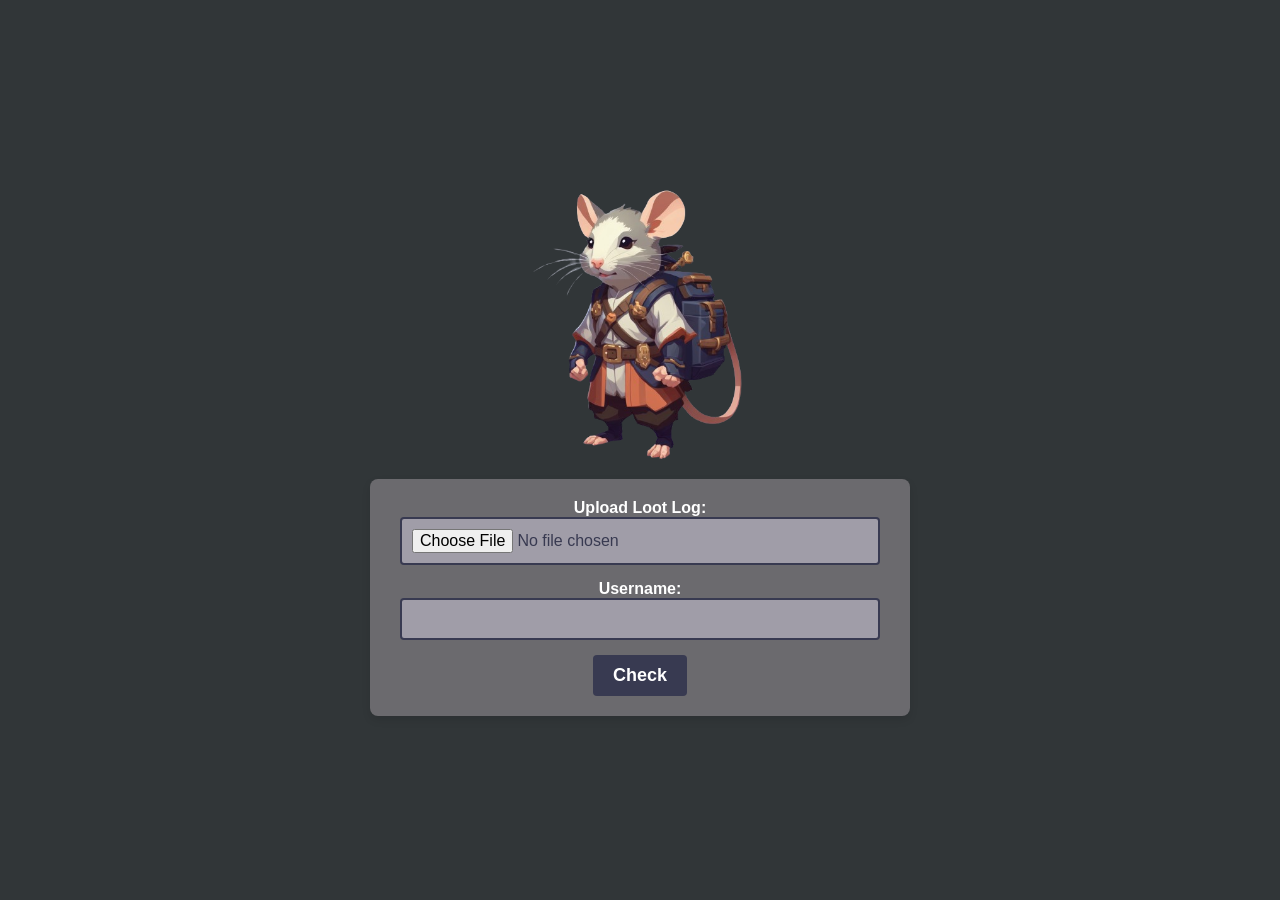
==== index.html @ 5680a7bc "color scheme" ====
<!DOCTYPE html>
<html lang="en">
<head>
    <meta charset="UTF-8">
    <meta name="viewport" content="width=device-width, initial-scale=1.0">
    <link rel="icon" type="image/png" href="favicon.png">
    <title>RegearRat</title>
    
    <style>
        body {
            font-family: 'Arial', sans-serif;
            background-color: #313638;
            color: #333;
            margin: 0;
            padding: 0;
            display: flex;
            flex-direction: column;
            align-items: center;
            justify-content: center;
            height: 100vh;
        }

        h1, label, #result {
            color: #ffffff;
            font-weight: bold;
        }

        form {
            background-color: #6B6A6E;
            padding: 20px;
            border-radius: 8px;
            box-shadow: 0 4px 8px rgba(0, 0, 0, 0.1);
            margin-bottom: 20px;
            width: 500px;
            text-align: center;
        }

        input {
            width: calc(100% - 20px); /* Adjust the width */
            padding: 10px;
            margin-bottom: 15px;
            box-sizing: border-box;
            border: 2px solid #383a51;
            border-radius: 4px;
            font-size: 16px;
            color: #383a51;
            background-color: #A09DA8;
            transition: border-color 0.3s;
        }

        input:focus {
            border-color: #383a51;
        }

        button {
            background-color: #383a51;
            color: #fff;
            padding: 10px 20px;
            border: none;
            border-radius: 4px;
            cursor: pointer;
            font-size: 18px;
            font-weight: bold;
        }

        button:hover {
            background-color: #252525;
        }

        #result {
            display: flex;
            flex-wrap: wrap;
            justify-content: center;
        }

        .item-row {
            display: flex;
            align-items: center;
            margin: 10px;
        }

        .item-row p {
            margin: 0;
            padding: 10px;
            text-align: center;
        }

        .item-row img {
            max-width: 100px;
            max-height: 100px;
            margin-right: 10px;
        }
    </style>
</head>
<body>

    <img src="rat.png" alt="RegearRat Logo" style="max-width: 35%; height: 35%;">

    <form id="fileForm">
        <label for="file">Upload Loot Log:</label>
        <input type="file" id="file" name="file" accept=".txt" required>

        <label for="playerFilter">Username:</label>
        <input type="text" id="playerFilter" name="playerFilter" required>

        <button type="button" onclick="analyzeFile()">Check</button>
    </form>

    <div id="result"></div>

    <script src="script.js"></script>
</body>
</html>
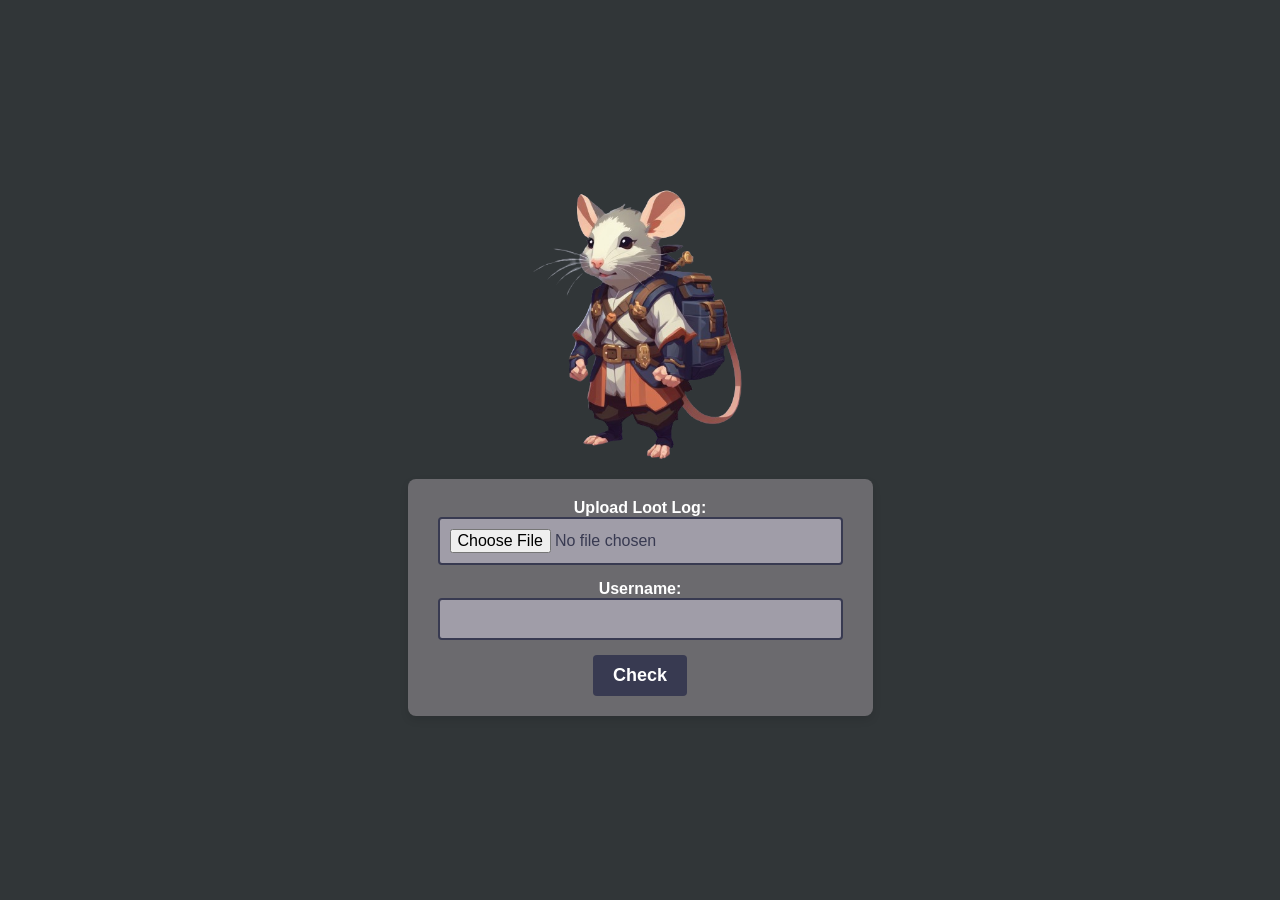
==== commit 1cc4c3d4: "sizing" ====
--- a/index.html
+++ b/index.html
@@ -31,7 +31,7 @@
             border-radius: 8px;
             box-shadow: 0 4px 8px rgba(0, 0, 0, 0.1);
             margin-bottom: 20px;
-            width: 500px;
+            width: 425px;
             text-align: center;
         }
 
@@ -94,7 +94,7 @@
 </head>
 <body>
 
-    <img src="rat.png" alt="RegearRat Logo" style="max-width: 35%; height: 35%;">
+    <img src="rat.png" alt="RegearRat Logo" style="max-width: 35%; max-height: 35%;">
 
     <form id="fileForm">
         <label for="file">Upload Loot Log:</label>
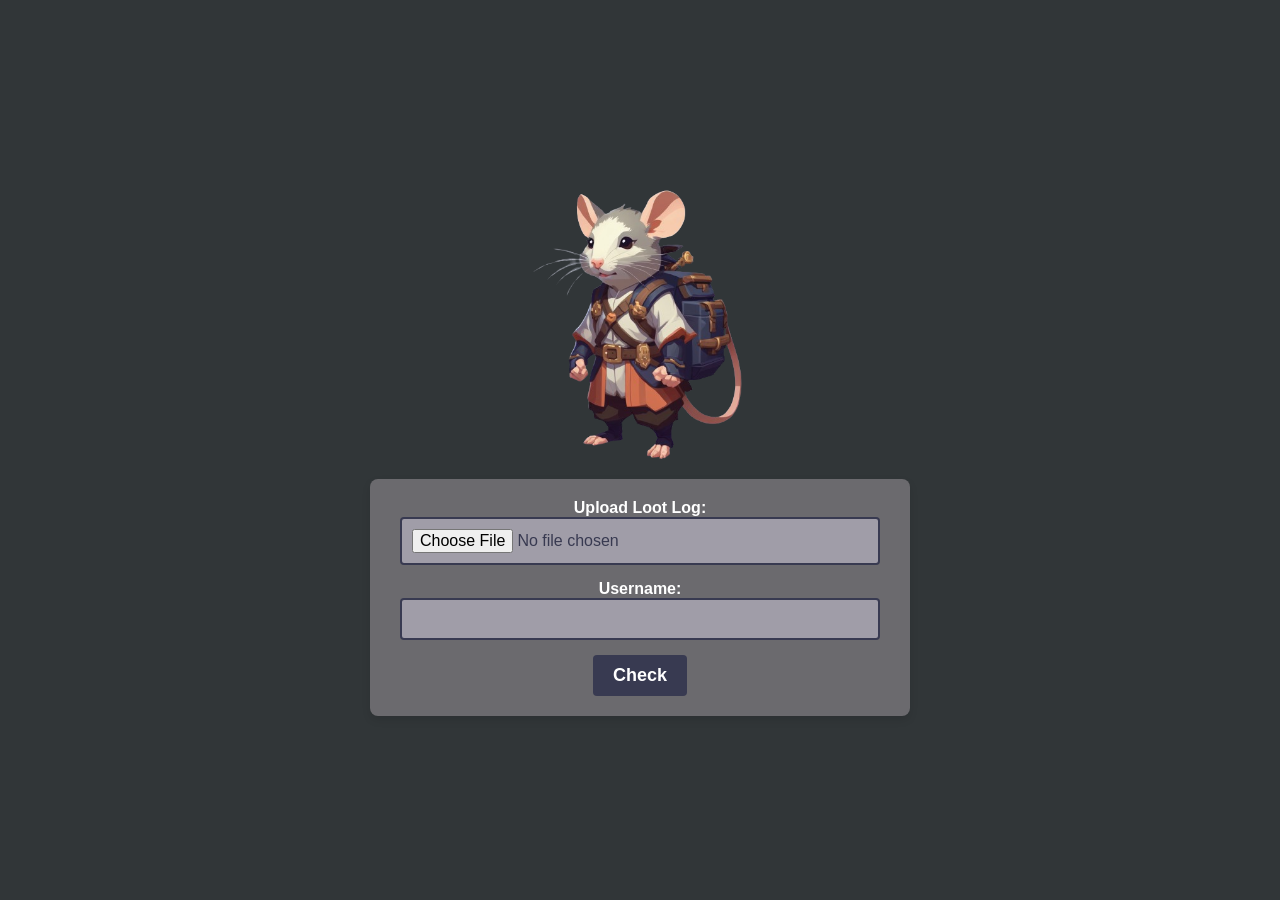
==== commit 7660ccc5: "Revert "sizing" This reverts commit 1cc4c3d4a425a699443d3a1d319d652952b0bcc8." ====
--- a/index.html
+++ b/index.html
@@ -31,7 +31,7 @@
             border-radius: 8px;
             box-shadow: 0 4px 8px rgba(0, 0, 0, 0.1);
             margin-bottom: 20px;
-            width: 425px;
+            width: 500px;
             text-align: center;
         }
 
@@ -94,7 +94,7 @@
 </head>
 <body>
 
-    <img src="rat.png" alt="RegearRat Logo" style="max-width: 35%; max-height: 35%;">
+    <img src="rat.png" alt="RegearRat Logo" style="max-width: 35%; height: 35%;">
 
     <form id="fileForm">
         <label for="file">Upload Loot Log:</label>
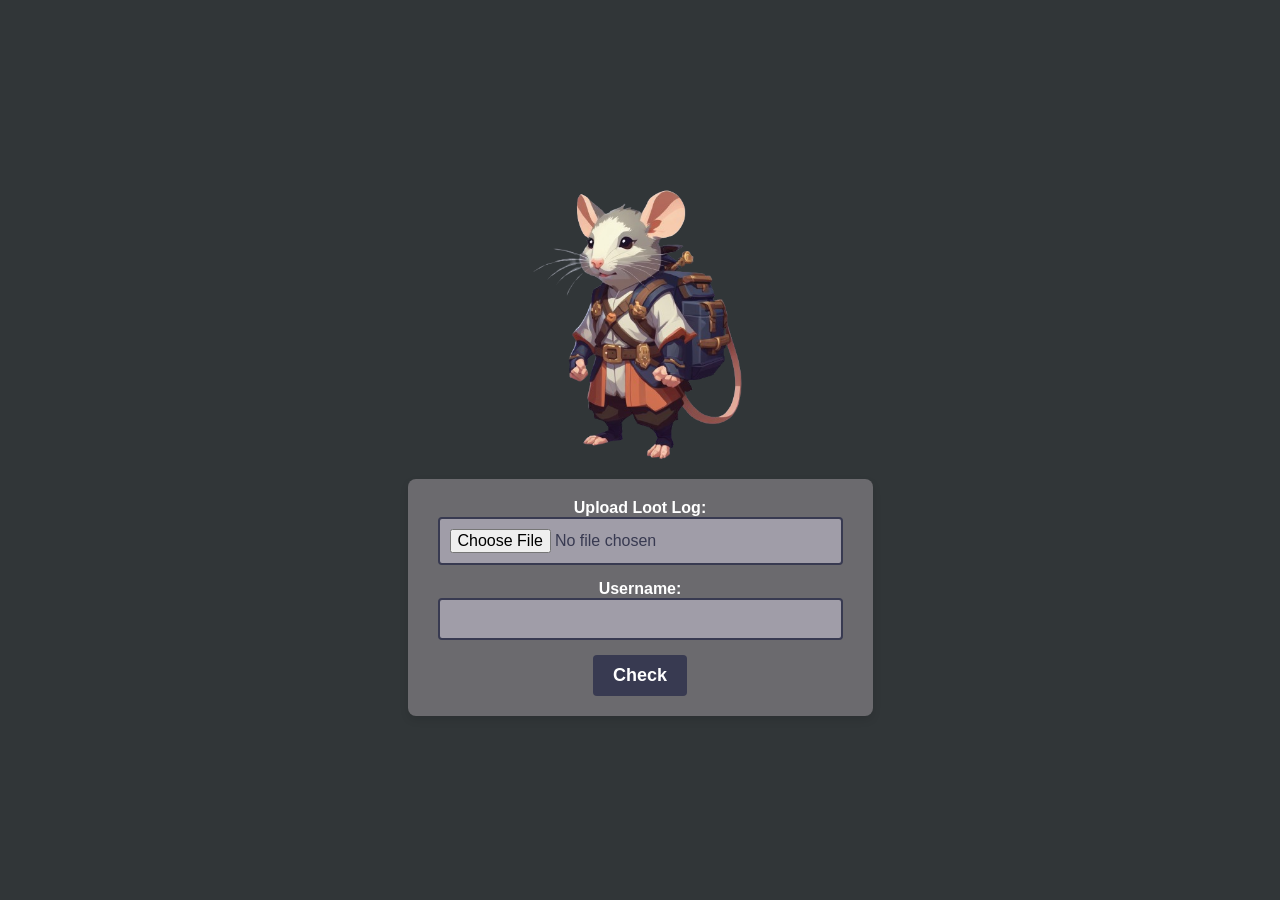
==== commit c6700c0f: "revert changes" ====
--- a/index.html
+++ b/index.html
@@ -31,7 +31,7 @@
             border-radius: 8px;
             box-shadow: 0 4px 8px rgba(0, 0, 0, 0.1);
             margin-bottom: 20px;
-            width: 500px;
+            width: 425px;
             text-align: center;
         }
 
@@ -94,7 +94,7 @@
 </head>
 <body>
 
-    <img src="rat.png" alt="RegearRat Logo" style="max-width: 35%; height: 35%;">
+    <img src="rat.png" alt="RegearRat Logo" style="max-width: 35%; max-height: 35%;">
 
     <form id="fileForm">
         <label for="file">Upload Loot Log:</label>
@@ -110,4 +110,4 @@
 
     <script src="script.js"></script>
 </body>
-</html>
+</html>
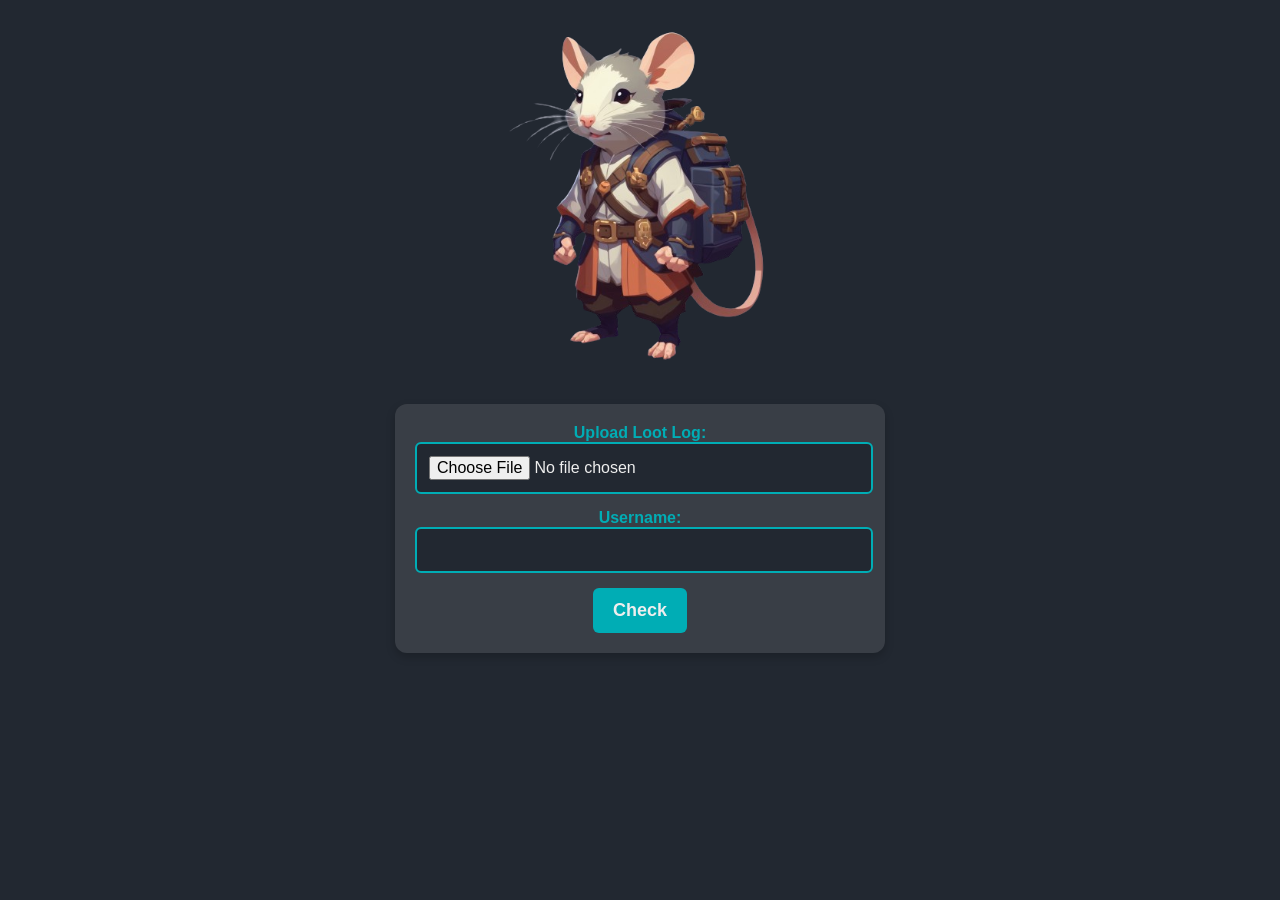
==== commit bae1d8b2: "ui update" ====
--- a/index.html
+++ b/index.html
@@ -5,96 +5,11 @@
     <meta name="viewport" content="width=device-width, initial-scale=1.0">
     <link rel="icon" type="image/png" href="favicon.png">
     <title>RegearRat</title>
-    
-    <style>
-        body {
-            font-family: 'Arial', sans-serif;
-            background-color: #313638;
-            color: #333;
-            margin: 0;
-            padding: 0;
-            display: flex;
-            flex-direction: column;
-            align-items: center;
-            justify-content: center;
-            height: 100vh;
-        }
-
-        h1, label, #result {
-            color: #ffffff;
-            font-weight: bold;
-        }
-
-        form {
-            background-color: #6B6A6E;
-            padding: 20px;
-            border-radius: 8px;
-            box-shadow: 0 4px 8px rgba(0, 0, 0, 0.1);
-            margin-bottom: 20px;
-            width: 425px;
-            text-align: center;
-        }
-
-        input {
-            width: calc(100% - 20px); /* Adjust the width */
-            padding: 10px;
-            margin-bottom: 15px;
-            box-sizing: border-box;
-            border: 2px solid #383a51;
-            border-radius: 4px;
-            font-size: 16px;
-            color: #383a51;
-            background-color: #A09DA8;
-            transition: border-color 0.3s;
-        }
-
-        input:focus {
-            border-color: #383a51;
-        }
-
-        button {
-            background-color: #383a51;
-            color: #fff;
-            padding: 10px 20px;
-            border: none;
-            border-radius: 4px;
-            cursor: pointer;
-            font-size: 18px;
-            font-weight: bold;
-        }
-
-        button:hover {
-            background-color: #252525;
-        }
-
-        #result {
-            display: flex;
-            flex-wrap: wrap;
-            justify-content: center;
-        }
-
-        .item-row {
-            display: flex;
-            align-items: center;
-            margin: 10px;
-        }
-
-        .item-row p {
-            margin: 0;
-            padding: 10px;
-            text-align: center;
-        }
-
-        .item-row img {
-            max-width: 100px;
-            max-height: 100px;
-            margin-right: 10px;
-        }
-    </style>
+    <link rel="stylesheet" href="style.css">
 </head>
 <body>
 
-    <img src="rat.png" alt="RegearRat Logo" style="max-width: 35%; max-height: 35%;">
+    <img src="rat.png" alt="RegearRat Logo" style="max-width: 30%;">
 
     <form id="fileForm">
         <label for="file">Upload Loot Log:</label>
@@ -110,4 +25,4 @@
 
     <script src="script.js"></script>
 </body>
-</html>+</html>
--- a/style.css
+++ b/style.css
@@ -0,0 +1,134 @@
+body {
+    font-family: 'Poppins', sans-serif;
+    background-color: #222831;
+    color: #eeeeee;
+    margin: 0;
+    padding: 0;
+    display: flex;
+    flex-direction: column;
+    align-items: center;
+    justify-content: flex-start;
+    min-height: 100vh;
+    overflow-x: hidden;
+}
+
+h1, label {
+    color: #00adb5;
+    font-weight: bold;
+}
+
+form {
+    background-color: #393e46;
+    padding: 20px;
+    border-radius: 12px;
+    box-shadow: 0 4px 10px rgba(0, 0, 0, 0.2);
+    margin-bottom: 20px;
+    width: 450px;
+    text-align: center;
+    transition: 0.3s ease-in-out;
+}
+
+form:hover {
+    box-shadow: 0 6px 15px rgba(0, 0, 0, 0.3);
+}
+
+input {
+    width: calc(100% - 20px);
+    padding: 12px;
+    margin-bottom: 15px;
+    border: 2px solid #00adb5;
+    border-radius: 6px;
+    font-size: 16px;
+    color: #eeeeee;
+    background-color: #222831;
+    transition: border-color 0.3s, box-shadow 0.3s;
+}
+
+input:focus {
+    border-color: #00fff5;
+    box-shadow: 0 0 8px rgba(0, 255, 245, 0.7);
+}
+
+button {
+    background-color: #00adb5;
+    color: #eeeeee;
+    padding: 12px 20px;
+    border: none;
+    border-radius: 6px;
+    cursor: pointer;
+    font-size: 18px;
+    font-weight: bold;
+    transition: background-color 0.3s, transform 0.2s;
+}
+
+button:hover {
+    background-color: #007b83;
+    transform: scale(1.05);
+}
+
+#result {
+    display: flex;
+    flex-wrap: wrap;
+    justify-content: center;
+    margin-top: 20px;
+    padding-bottom: 50px;
+}
+
+.item-row {
+    display: flex;
+    align-items: center;
+    margin: 10px;
+}
+
+.item-row p {
+    margin: 0;
+    padding: 10px;
+    text-align: center;
+}
+
+.item-row img {
+    max-width: 100px;
+    max-height: 100px;
+    margin-right: 10px;
+}
+
+/* Ensures the rat image is always visible */
+img[alt="RegearRat Logo"] {
+    max-width: 30%;
+    margin-bottom: 20px;
+}
+#result {
+    display: flex;
+    flex-direction: column;
+    align-items: center;
+    margin-top: 20px;
+    padding-bottom: 50px;
+}
+
+.loot-entry {
+    background: #393e46;
+    padding: 15px;
+    margin: 10px;
+    border-radius: 8px;
+    box-shadow: 0 4px 10px rgba(0, 0, 0, 0.2);
+    text-align: center;
+    width: 60%;
+}
+
+.loot-entry p {
+    font-size: 18px;
+    font-weight: bold;
+    margin-bottom: 10px;
+}
+
+.item-container {
+    display: flex;
+    flex-wrap: wrap;
+    justify-content: center;
+}
+
+.item-container img {
+    max-width: 100px;
+    max-height: 100px;
+    margin: 5px;
+}
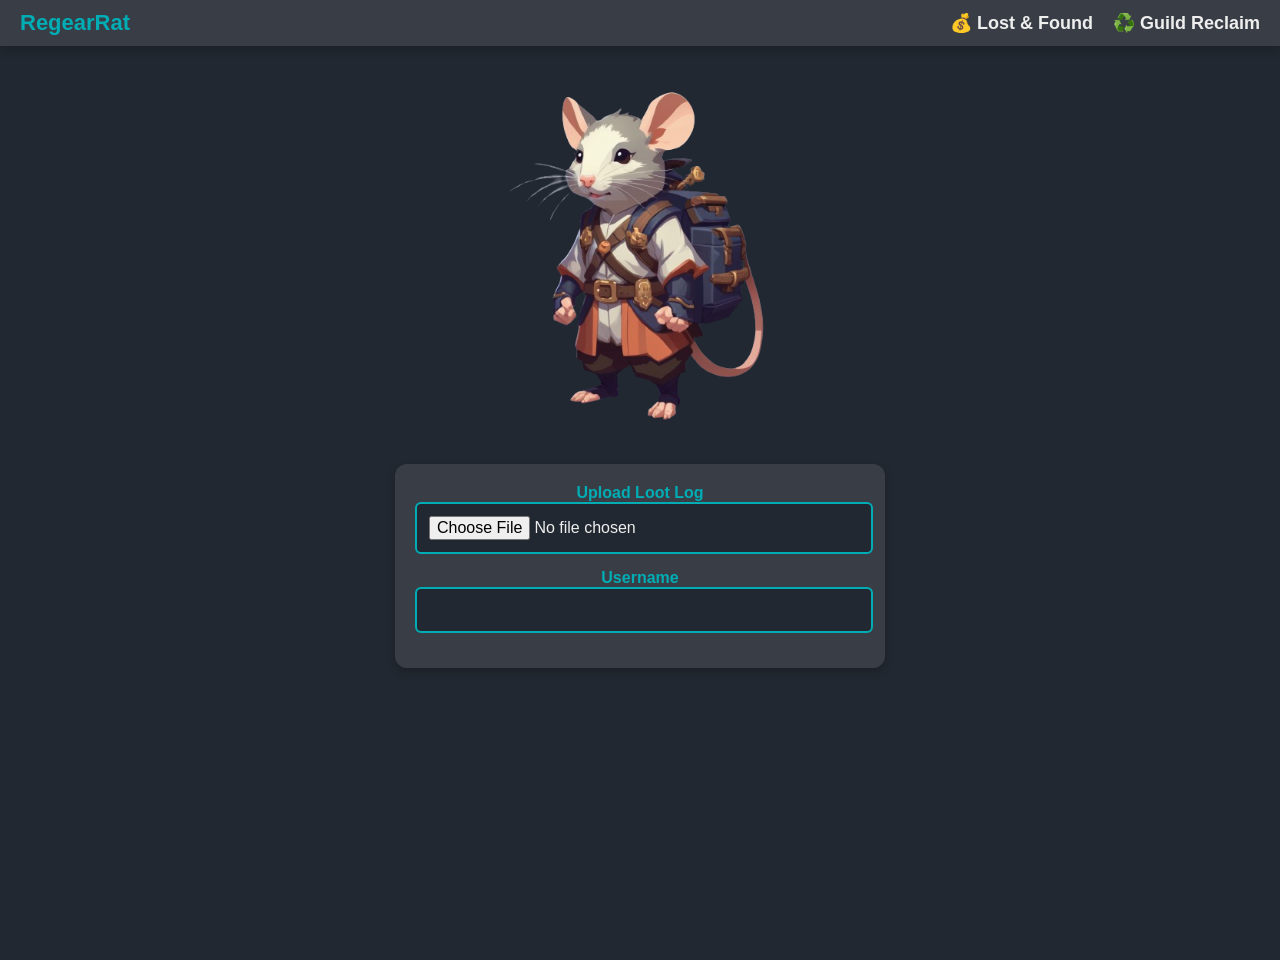
==== commit 84018290: "search function and ui update" ====
--- a/index.html
+++ b/index.html
@@ -8,17 +8,26 @@
     <link rel="stylesheet" href="style.css">
 </head>
 <body>
-
+    <nav>
+        <div class="nav-left">RegearRat</div>
+        <ul class="nav-right">
+            <li><a href="/">💰 Lost & Found</a></li>
+            <li><a href="../guildLoot/index.html">♻️ Guild Reclaim</a></li>
+        </ul>
+    </nav>
     <img src="rat.png" alt="RegearRat Logo" style="max-width: 30%;">
 
     <form id="fileForm">
-        <label for="file">Upload Loot Log:</label>
+        <label for="file">Upload Loot Log</label>
         <input type="file" id="file" name="file" accept=".txt" required>
 
-        <label for="playerFilter">Username:</label>
-        <input type="text" id="playerFilter" name="playerFilter" required>
+        <label for="playerFilter">Username</label>
+        
+        <div class="input-wrapper">
+            <input type="text" id="playerFilter" name="playerFilter" required>
+            <div id="suggestions"></div>
+        </div>
 
-        <button type="button" onclick="analyzeFile()">Check</button>
     </form>
 
     <div id="result"></div>
--- a/style.css
+++ b/style.css
@@ -1,3 +1,4 @@
+/* General Page Styling */
 body {
     font-family: 'Poppins', sans-serif;
     background-color: #222831;
@@ -10,13 +11,64 @@
     justify-content: flex-start;
     min-height: 100vh;
     overflow-x: hidden;
-}
-
+    padding-top: 60px; /* Prevents content from being hidden behind navbar */
+}
+
+/* Headings & Labels */
 h1, label {
     color: #00adb5;
     font-weight: bold;
 }
 
+/* Navbar Styling */
+nav {
+    width: 100%;
+    background-color: #393e46;
+    padding: 10px 20px;
+    position: fixed;
+    top: 0;
+    left: 0;
+    z-index: 1000;
+    display: flex;
+    justify-content: space-between;
+    align-items: center;
+    box-shadow: 0px 4px 10px rgba(0, 0, 0, 0.2);
+    box-sizing: border-box;
+    overflow-x: hidden;
+}
+
+.nav-left {
+    font-size: 22px;
+    font-weight: bold;
+    color: #00adb5;
+    white-space: nowrap;
+}
+
+.nav-right {
+    list-style: none;
+    display: flex;
+    gap: 20px;
+    margin: 0;
+    padding: 0;
+}
+
+.nav-right li {
+    display: inline;
+}
+
+.nav-right li a {
+    text-decoration: none;
+    color: #eeeeee;
+    font-size: 18px;
+    font-weight: bold;
+    transition: color 0.3s;
+}
+
+.nav-right li a:hover {
+    color: #00fff5;
+}
+
+/* Form Styling */
 form {
     background-color: #393e46;
     padding: 20px;
@@ -32,7 +84,8 @@
     box-shadow: 0 6px 15px rgba(0, 0, 0, 0.3);
 }
 
-input {
+/* Input & Dropdown Styling */
+input, select {
     width: calc(100% - 20px);
     padding: 12px;
     margin-bottom: 15px;
@@ -44,11 +97,17 @@
     transition: border-color 0.3s, box-shadow 0.3s;
 }
 
-input:focus {
+/* Ensure the guild dropdown matches the file upload width */
+#guildSelect {
+    width: 100%;
+}
+
+input:focus, select:focus {
     border-color: #00fff5;
     box-shadow: 0 0 8px rgba(0, 255, 245, 0.7);
 }
 
+/* Button Styling */
 button {
     background-color: #00adb5;
     color: #eeeeee;
@@ -66,6 +125,7 @@
     transform: scale(1.05);
 }
 
+/* Result Display */
 #result {
     display: flex;
     flex-wrap: wrap;
@@ -74,35 +134,23 @@
     padding-bottom: 50px;
 }
 
-.item-row {
-    display: flex;
-    align-items: center;
-    margin: 10px;
-}
-
-.item-row p {
-    margin: 0;
-    padding: 10px;
+/* Loot Display */
+.loot-container {
+    display: flex;
+    flex-wrap: wrap;
+    justify-content: center;
+    gap: 15px;
+    margin-top: 20px;
+}
+
+/* Loot Card */
+.loot-card {
+    background: #393e46;
+    padding: 15px;
+    border-radius: 8px;
+    box-shadow: 0 4px 10px rgba(0, 0, 0, 0.2);
     text-align: center;
-}
-
-.item-row img {
-    max-width: 100px;
-    max-height: 100px;
-    margin-right: 10px;
-}
-
-/* Ensures the rat image is always visible */
-img[alt="RegearRat Logo"] {
-    max-width: 30%;
-    margin-bottom: 20px;
-}
-#result {
-    display: flex;
-    flex-direction: column;
-    align-items: center;
-    margin-top: 20px;
-    padding-bottom: 50px;
+    width: 200px;
 }
 
 .loot-entry {
@@ -132,3 +180,84 @@
     max-height: 100px;
     margin: 5px;
 }
+
+/* Loot Info */
+.loot-info {
+    font-size: 16px;
+    display: flex;
+    align-items: center;
+    justify-content: center;
+    gap: 8px;
+}
+
+/* Loot Image */
+.loot-img {
+    max-width: 100px;
+    height: 100px;
+}
+
+/* Arrow */
+.arrow {
+    font-size: 20px;
+    color: #00adb5;
+}
+
+img[alt="RegearRat Logo"] {
+    max-width: 30%;
+    margin-bottom: 20px;
+}
+
+/* Ensure the input wrapper behaves normally */
+.input-wrapper {
+    position: relative;
+    width: 100%;
+    display: flex;
+    flex-direction: column;
+}
+
+/* Make suggestions appear in normal document flow */
+/* Autocomplete Suggestions */
+#suggestions {
+    width: 100%;
+    background: #393e46;
+    border-radius: 6px;
+    box-shadow: 0 4px 10px rgba(0, 0, 0, 0.2);
+    max-height: 200px;
+    overflow-y: auto;
+    overflow-x: hidden; /* Prevents horizontal scrollbar */
+    z-index: 1000;
+    display: none;
+    transition: opacity 0.2s ease-in-out;
+}
+
+/* Suggestion Items */
+.suggestion-item {
+    padding: 12px;
+    cursor: pointer;
+    font-size: 16px;
+    color: #eeeeee;
+    border-bottom: 1px solid rgba(255, 255, 255, 0.1);
+    background: #393e46;
+    transition: background 0.3s ease-in-out;
+    white-space: nowrap; /* Prevents text from wrapping */
+    overflow: hidden;
+    text-overflow: ellipsis; /* Adds '...' if text is too long */
+}
+
+/* Fix hover behavior so it doesn't resize */
+.suggestion-item:hover {
+    background: #00adb5;
+    color: #222831;
+}
+
+.suggestion-item:last-child {
+    border-bottom: none;
+}
+
+
+
+/* Make the list behave as a normal block object */
+#suggestions.show {
+    display: block;
+    opacity: 1;
+}
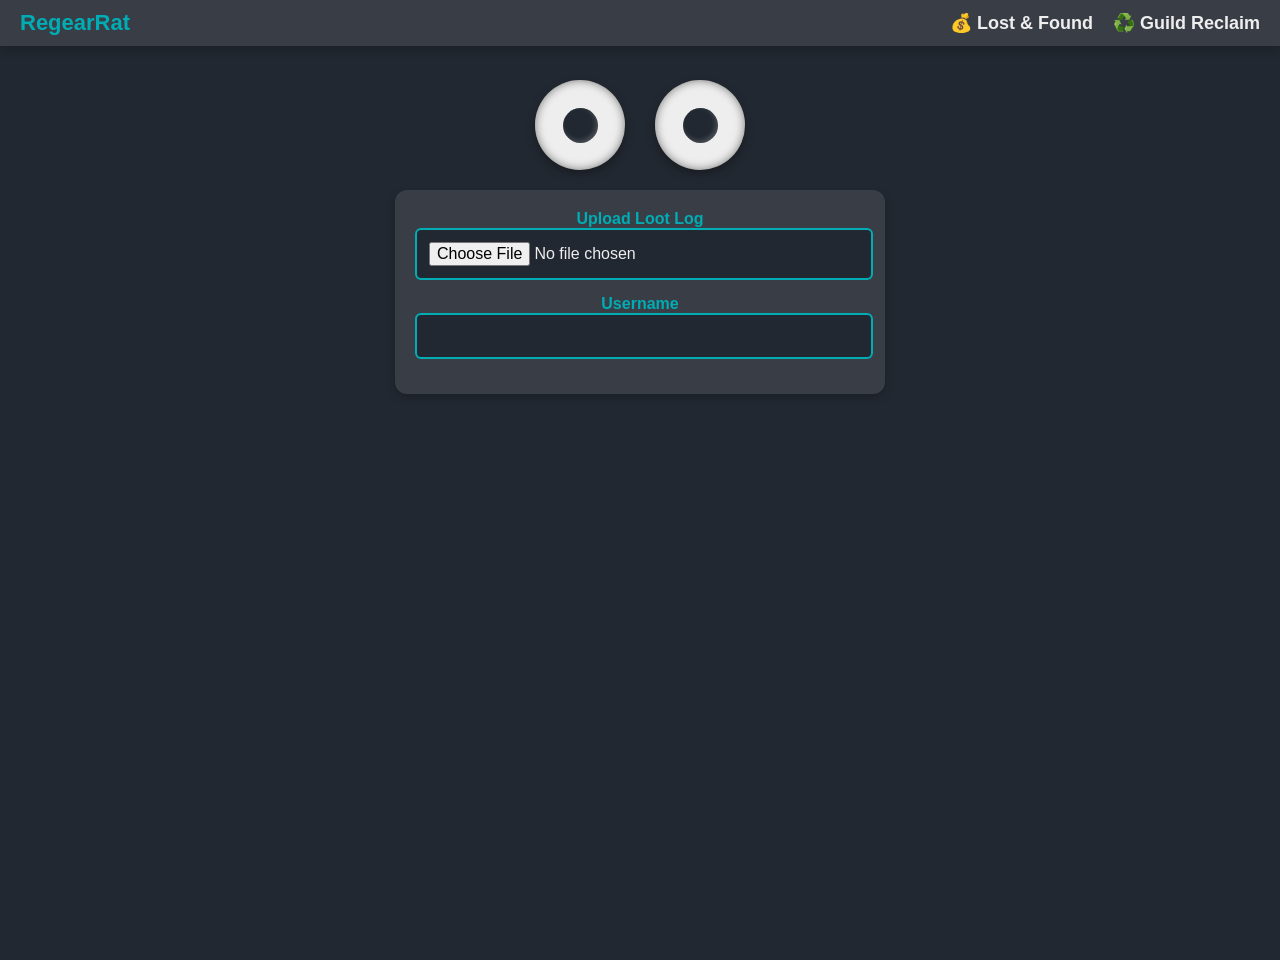
==== commit a96d9528: "googly eyes" ====
--- a/index.html
+++ b/index.html
@@ -15,12 +15,19 @@
             <li><a href="../guildLoot/index.html">♻️ Guild Reclaim</a></li>
         </ul>
     </nav>
-    <img src="rat.png" alt="RegearRat Logo" style="max-width: 30%;">
+    
+    <div class="rat-eyes-container">
+        <div class="eye">
+            <div class="pupil"></div>
+        </div>
+        <div class="eye">
+            <div class="pupil"></div>
+        </div>
+    </div>
 
     <form id="fileForm">
         <label for="file">Upload Loot Log</label>
-        <input type="file" id="file" name="file" accept=".txt" required>
-
+        <input type="file" id="file" name="file" accept=".txt,.csv" required>
         <label for="playerFilter">Username</label>
         
         <div class="input-wrapper">
@@ -34,4 +41,4 @@
 
     <script src="script.js"></script>
 </body>
-</html>
+</html>
--- a/style.css
+++ b/style.css
@@ -66,6 +66,38 @@
 
 .nav-right li a:hover {
     color: #00fff5;
+}
+
+/* Interactive Eyes Styling */
+.rat-eyes-container {
+    display: flex;
+    justify-content: center;
+    gap: 30px; /* Distance between the eyes */
+    margin-bottom: 20px;
+    margin-top: 20px;
+}
+
+.eye {
+    width: 90px;  /* Increased size */
+    height: 90px; /* Increased size */
+    background-color: #eeeeee;
+    border-radius: 50%;
+    position: relative;
+    display: flex;
+    align-items: center;
+    justify-content: center;
+    box-shadow: inset 0 0 10px rgba(0, 0, 0, 0.5), 0 4px 10px rgba(0, 0, 0, 0.3);
+    overflow: hidden;
+}
+
+.pupil {
+    width: 35px;  /* Increased size */
+    height: 35px; /* Increased size */
+    background-color: #222831;
+    border-radius: 50%;
+    position: absolute;
+    box-shadow: inset -2px -2px 5px rgba(255, 255, 255, 0.2); /* Small highlight */
+    transition: transform 0.05s linear; /* Smooth micro-movements */
 }
 
 /* Form Styling */
@@ -97,7 +129,6 @@
     transition: border-color 0.3s, box-shadow 0.3s;
 }
 
-/* Ensure the guild dropdown matches the file upload width */
 #guildSelect {
     width: 100%;
 }
@@ -125,13 +156,44 @@
     transform: scale(1.05);
 }
 
-/* Result Display */
+/* Result Display Container */
 #result {
     display: flex;
-    flex-wrap: wrap;
-    justify-content: center;
+    flex-direction: column;
+    gap: 30px;
+    width: 90%;
+    max-width: 1400px;
     margin-top: 20px;
     padding-bottom: 50px;
+}
+
+/* Guild Grouping Containers */
+.guild-section {
+    width: 100%;
+    background-color: #292f38;
+    padding: 20px;
+    border-radius: 10px;
+    box-sizing: border-box;
+    box-shadow: inset 0 0 10px rgba(0, 0, 0, 0.3);
+}
+
+.guild-header {
+    color: #00adb5;
+    font-size: 22px;
+    margin-top: 0;
+    margin-bottom: 15px;
+    border-bottom: 2px solid #393e46;
+    padding-bottom: 5px;
+    text-transform: uppercase;
+    letter-spacing: 1px;
+}
+
+/* Grid Layout for Cards within a Guild */
+.guild-grid {
+    display: grid;
+    grid-template-columns: repeat(auto-fit, minmax(320px, 1fr));
+    gap: 20px;
+    width: 100%;
 }
 
 /* Loot Display */
@@ -156,17 +218,18 @@
 .loot-entry {
     background: #393e46;
     padding: 15px;
-    margin: 10px;
     border-radius: 8px;
     box-shadow: 0 4px 10px rgba(0, 0, 0, 0.2);
     text-align: center;
-    width: 60%;
+    box-sizing: border-box;
+    width: 100%;
 }
 
 .loot-entry p {
     font-size: 18px;
     font-weight: bold;
     margin-bottom: 10px;
+    margin-top: 5px;
 }
 
 .item-container {
@@ -202,11 +265,6 @@
     color: #00adb5;
 }
 
-img[alt="RegearRat Logo"] {
-    max-width: 30%;
-    margin-bottom: 20px;
-}
-
 /* Ensure the input wrapper behaves normally */
 .input-wrapper {
     position: relative;
@@ -215,7 +273,6 @@
     flex-direction: column;
 }
 
-/* Make suggestions appear in normal document flow */
 /* Autocomplete Suggestions */
 #suggestions {
     width: 100%;
@@ -224,7 +281,7 @@
     box-shadow: 0 4px 10px rgba(0, 0, 0, 0.2);
     max-height: 200px;
     overflow-y: auto;
-    overflow-x: hidden; /* Prevents horizontal scrollbar */
+    overflow-x: hidden;
     z-index: 1000;
     display: none;
     transition: opacity 0.2s ease-in-out;
@@ -239,12 +296,11 @@
     border-bottom: 1px solid rgba(255, 255, 255, 0.1);
     background: #393e46;
     transition: background 0.3s ease-in-out;
-    white-space: nowrap; /* Prevents text from wrapping */
+    white-space: nowrap;
     overflow: hidden;
-    text-overflow: ellipsis; /* Adds '...' if text is too long */
-}
-
-/* Fix hover behavior so it doesn't resize */
+    text-overflow: ellipsis;
+}
+
 .suggestion-item:hover {
     background: #00adb5;
     color: #222831;
@@ -254,10 +310,7 @@
     border-bottom: none;
 }
 
-
-
-/* Make the list behave as a normal block object */
 #suggestions.show {
     display: block;
     opacity: 1;
-}
+}
